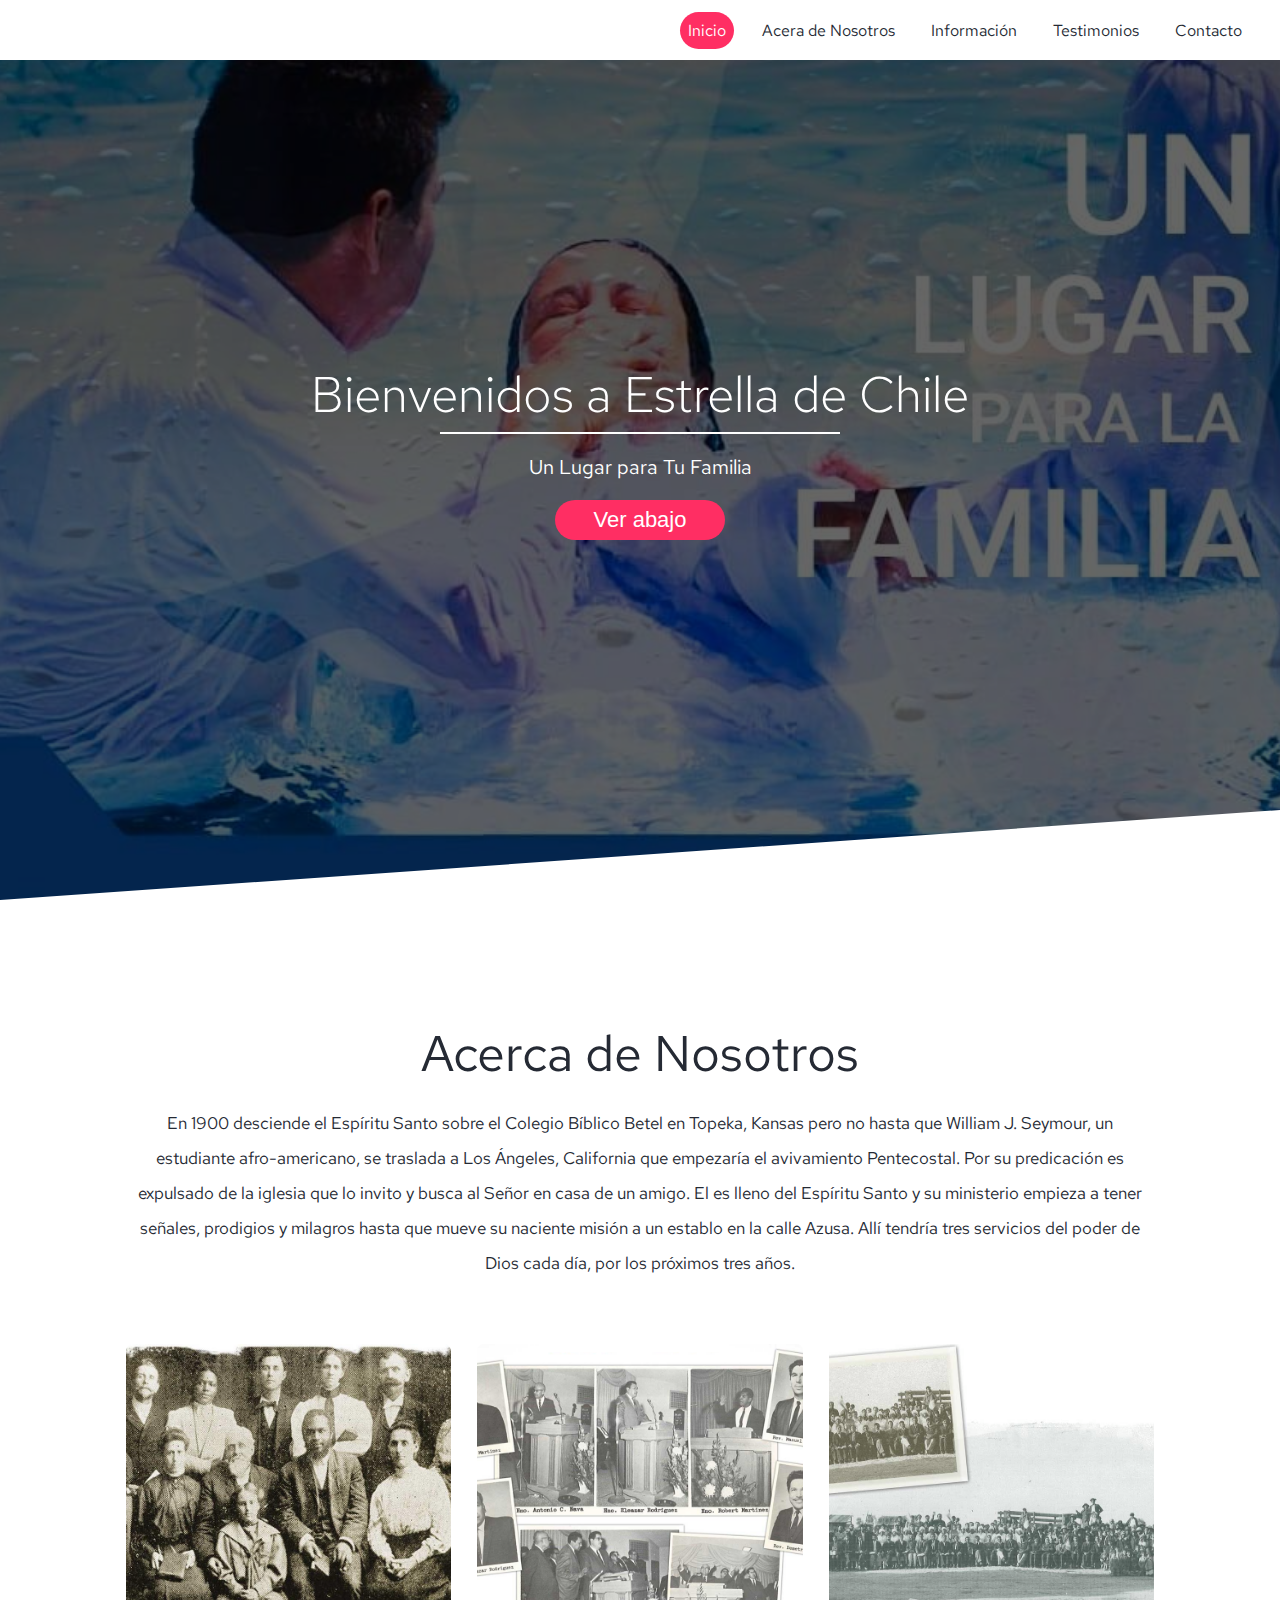
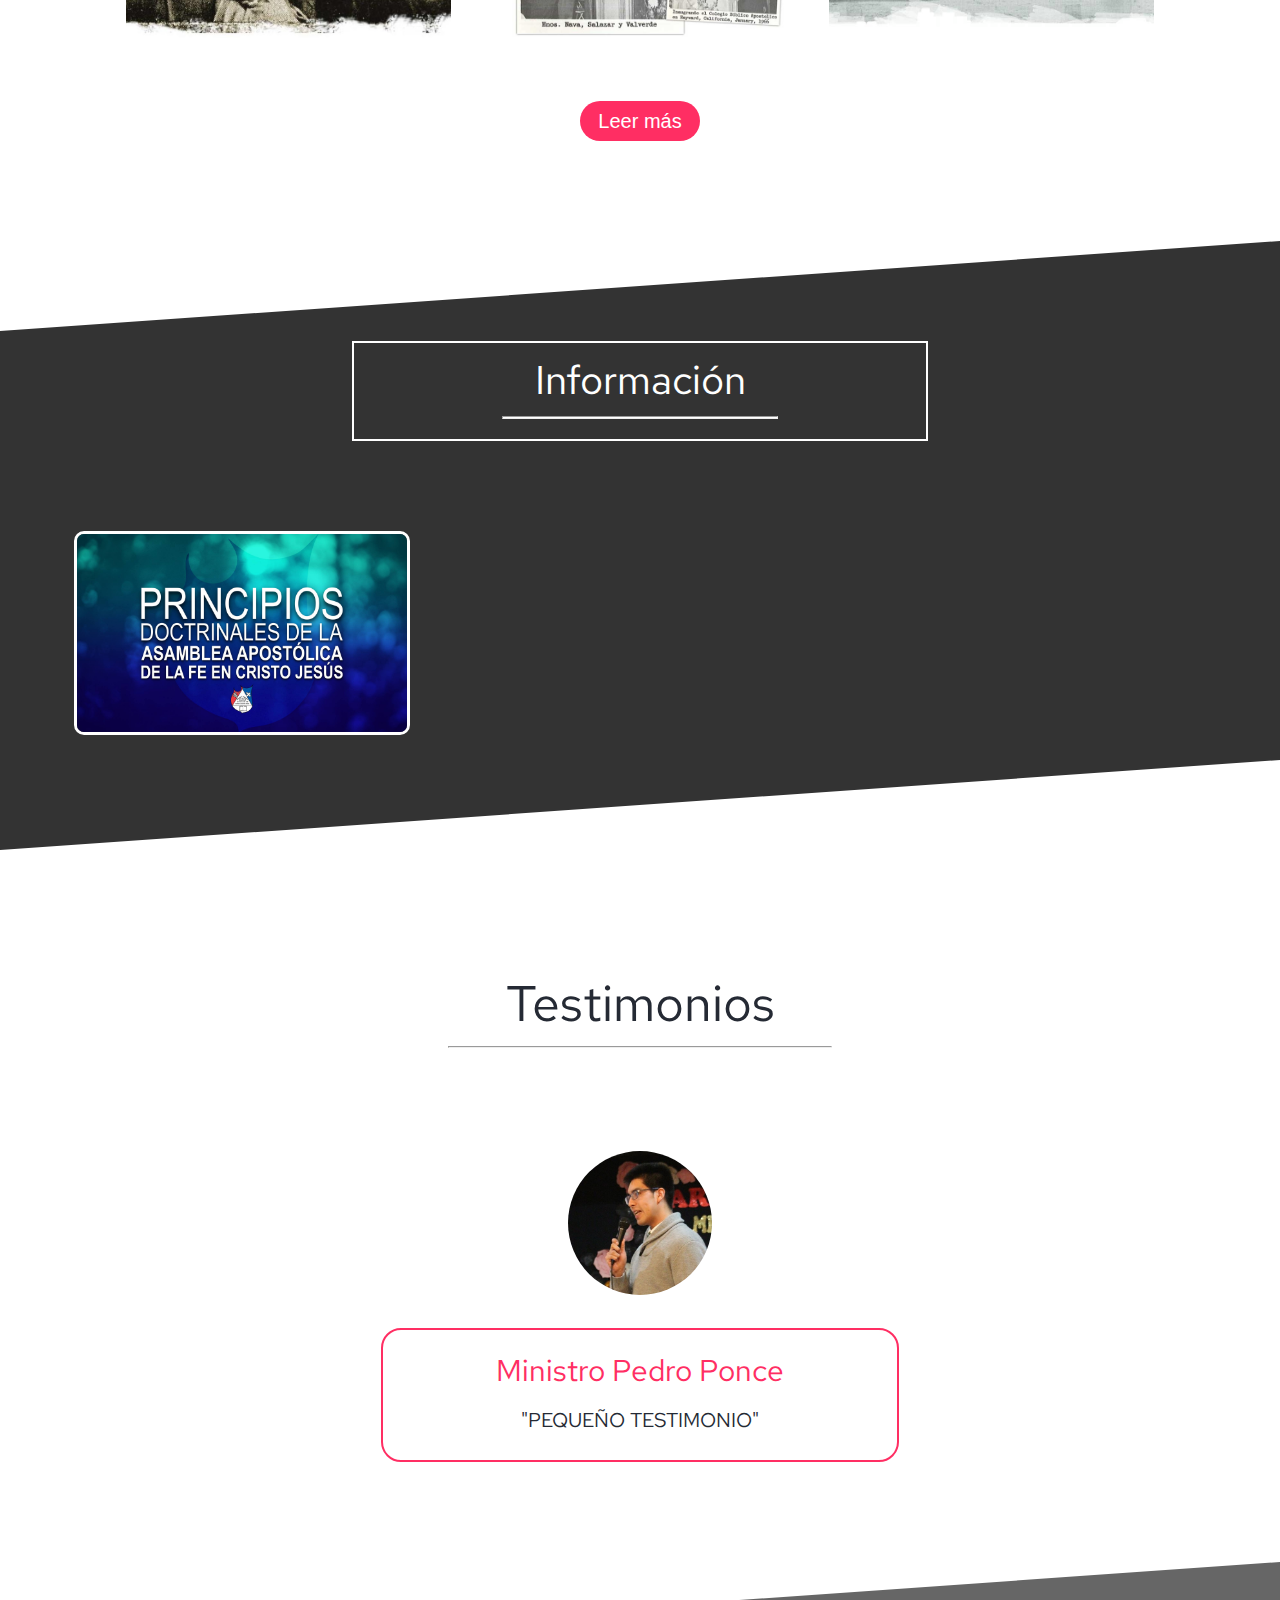
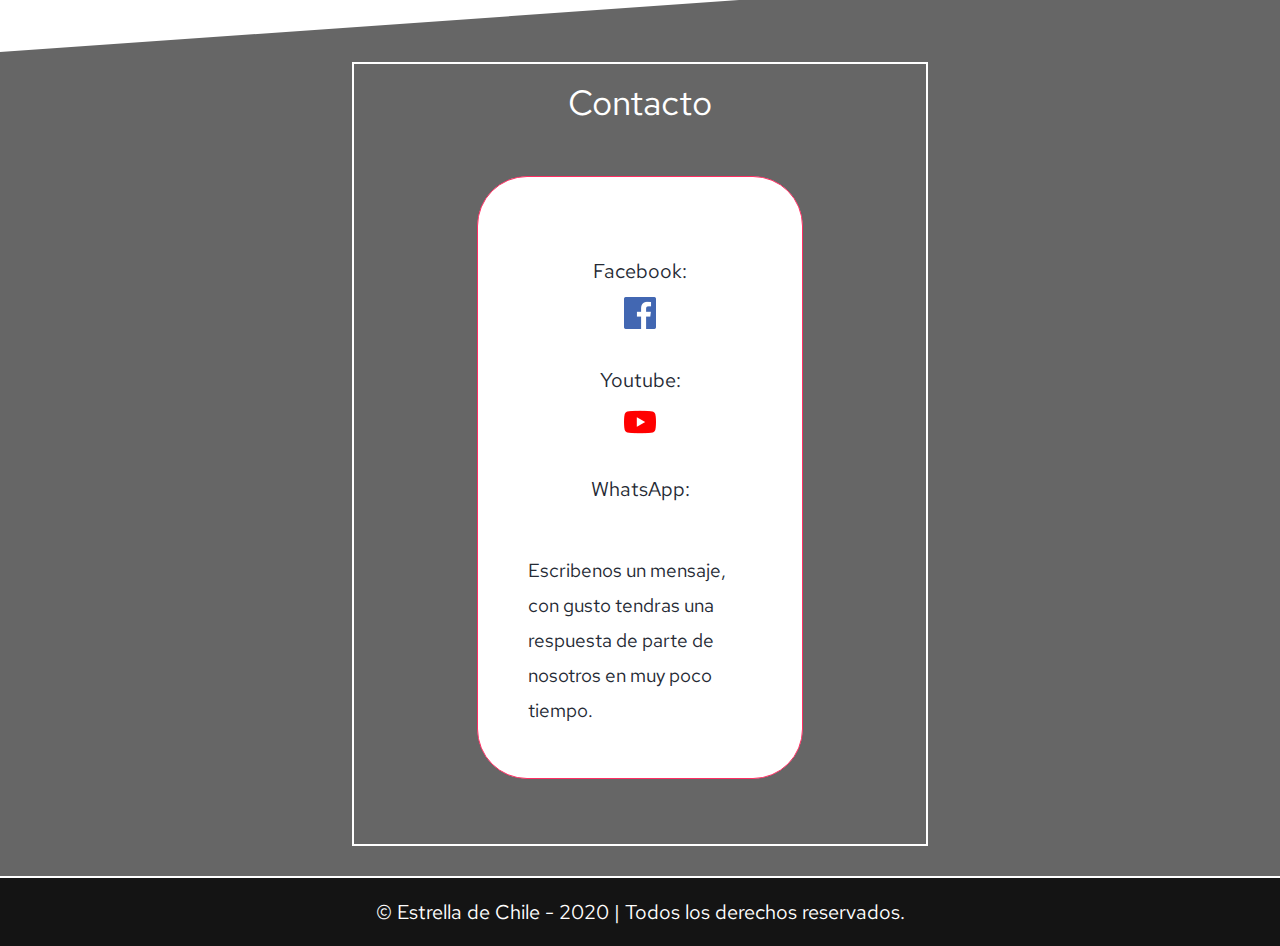
==== index.html @ a4ff6e10 "v2.9" ====
<!DOCTYPE html>
<html lang="es">
<head>
    <title>Estrella de Chile | Inicio</title>
    <meta charset="UTF-8">
    <meta name="viewport" content="width=device-width, initial-scale=1.0">
    <meta http-equiv="X-UA-Compatible" content="ie=edge">
	<link rel="shortcut icon" href="./img/Icono.jpg">

    <!-- Estilos Css -->
    <link rel="stylesheet" href="css/styles.css">

    <link href="https://fonts.googleapis.com/css?family=Red+Hat+Text:400,500,700&display=swap" rel="stylesheet">
	 <!-- <meta name="viewport" content="width=devicewidth, user-scalable=no, initial-scale=1.0 maximun-scale=1.0, minimum-scale=1.0">-->
</head>
<body>

  <!-- Ir Arriba -->
  <div class="go-top">
    <span class="fas fa-angle-up"></span>
  </div>

    <!-- Menu de Navegacion -->
    <header id="header">
    <nav class="menu">
	 <div class="logo-box">
	  <span class="btn-menu"><i class="fas fa-bars"></i></span>
     </div> 
   
     <div class="list-container">
        <ul class="lists">
            <li><a href="index.html#" class="active">Inicio</a></li>
            <li><a href="index.html#Acerca de Nosotros">Acera de Nosotros</a></li>
			<li><a href="index.html#Información">Información</a></li>
			<li><a href="index.html#Testimonios">Testimonios</a></li>
			<li><a href="index.html#Contacto">Contacto</a></li>
        </ul>
     </div>
    </nav>
 
    <!-- Imagen Header -->
    <div class="img-header">
     <div class="welcome">
       <h1>Bienvenidos a Estrella de Chile</h1>
       <hr>
       <p>Un Lugar para Tu Familia</p>
       <button id="abajo">Ver abajo</button>
     </div>       
    </div>
    
    <div class="skew-abajo"></div>

    </header>

 <main>

    <!-- Acerca de nosotros -->
    <section class="acerca-de">
    <div class="info-container">
	  <a name="Acerca de Nosotros"/>
      <h1>Acerca de Nosotros</h1>
      <p>En 1900 desciende el Espíritu Santo sobre el Colegio Bíblico Betel en Topeka, Kansas pero no hasta que William J. Seymour, un estudiante afro-americano, se traslada a Los Ángeles, California que empezaría el avivamiento Pentecostal. Por su predicación es expulsado de la iglesia que lo invito y busca al Señor en casa de un amigo. El es lleno del Espíritu Santo y su ministerio empieza a tener señales, prodigios y milagros hasta que mueve su naciente misión a un establo en la calle Azusa. Allí tendría tres servicios del poder de Dios cada día, por los próximos tres años.</p>
   
      <div class="about-gallery">
        <img src="img/img-1.jpg" alt="">
        <img src="img/img-2.png" alt="">
        <img src="img/img-3.png" alt="">
      </div>
	 <div class="about-more">
		<a href="Leer_Mas.html"><button>Leer más</button></a>
	 </div>
    </div>
    </section>

   <!-- Nuestros proyectos -->
   <section class="our-projects">
      <div class="skew-arriba"></div>
   <div class="deg-background"></div>
   
   <div class="ejeZproject">
    <a name="Información"/>
      <div class="container-project">
        <div class="project-title">		  
          <h2>Información</h2>
          <hr>
        </div>
          <div class="project-img">
		   <div class="about-more">
			<a href="Informacion.html"><img src="img/Puntos Doctrinales.jpg" alt=""></a>
		   </div>           
         </div>
   <div class="skew-abajo"></div>
   </section>

   <!-- Testimonios -->
   <section class="testimonios">
    <a name="Testimonios"/>
    <div class="testimonios-title">
     <h2>Testimonios</h2>
     <hr>
    </div>

     <div class="box-testimonio">
      <div class="card-testimonio">
        <div class="card-img"><img src="img/Testimonio_1.jpg" alt=""></div>
        <div class="testimonio-text">
        <h4>Ministro Pedro Ponce</h4>
        <p>"PEQUEÑO TESTIMONIO"</p>
        </div>
      </div>

       <!-- <div class="card-testimonio">
          <div class="card-img"><img src="img/peaple-2.jpg" alt=""></div>
          <div class="testimonio-text">
          <h4>Clara Smilla</h4>
          <p>"In a gravida enim. Ut nunc tortor, viverra et leo ut, mattis pretium velit. Phasellus vitae molestie tortor, blandit scelerisque tellus."</p>
          </div>
        </div>

        <div class="card-testimonio">
            <div class="card-img"><img src="img/peaple-3.jpg" alt=""></div>
            <div class="testimonio-text">
            <h4>Oscar Muñoz - Fundandor</h4>
            <p>"Sed pulvinar neque semper quam ultricies placerat. Suspendisse id posuere diam, sit amet malesuada urna. Proin eleifend consectetur convallis. Nulla dignissim ut elit a faucibus. Sed luctus sagittis gravida. Vivamus ante leo, finibus a rutrum ac, sodales vitae nisi."</p>
            </div>
          </div>

          <div class="card-testimonio">
              <div class="card-img"><img src="img/peaple-4.jpg" alt=""></div>
              <div class="testimonio-text">
              <h4>Roberto Perez</h4>
              <p>"Lorem ipsum dolor sit amet, consectetur adipiscing elit. Mauris nec tellus quis orci tristique accumsan a quis tortor. Quisque ultricies diam vitae dolor varius, et molestie dolor faucibus."</p>
              </div>
            </div>-->

     </div>
   </section>

 </main> 

 <!-- Footer -->
	<footer class="footer">
	<div class="skew-arriba"></div>
	<div class="deg-footer"></div>
	<a name="Contacto"/>
	<div class="ejeZfooter">
	<div class="footer-content">
	<div class="footer-title">
		<h2> Contacto </h2>

	<div class="formulario-content">
    <form id="formulario" >
		
		<label for="user"></label>
        <a align="center" href="" target="_blank"><img src="" alt=""></a>

        <label for="user">Facebook: </label>
        <a align="center" href="https://www.facebook.com/estrelladechileaafcj/" target="_blank"><img src="img/facebook.png" alt=""></a>
   
        <label for="email">Youtube:</label>
		<a align="center" href="https://www.youtube.com/channel/UC6LNSl7QTlmVltBk5dw7mvA/featured" target="_blank"><img src="img/youtube.png" alt=""></a>
		
		<label for="email">WhatsApp:</label>
		<a align="center" href="https://wa.me/56963417278?Hola,%20necesito%20información" target="_blank"><img src="img/whatsapp.png" alt=""></a>

        <!-- <div class="send"><button>Enviar</button></div>-->
   
        <div class="mensaje-form">
          <p>Escribenos un mensaje, con gusto tendras una respuesta de parte de nosotros en muy poco tiempo.</p>
        </div>
     </form>
   </div>

   <div class="footer-text">
     <p>&copy; Estrella de Chile - 2020 | Todos los derechos reservados.</p>
   </div>
  
  </div>
</div>
 </footer>

<!-- Scripts -->
<script src="https://kit.fontawesome.com/35db202371.js"></script>
<script src="js/app.js"></script>

</body>
</html>
---- css/styles.css ----
:root{
   --red:#ff2e63;
   --black:#252a34;
   --blue:#08d9d6;
   --white:#eaeaea;
   --title:35px;
   --text:19px;
}
a.button {
    -webkit-appearance: button;
    -moz-appearance: button;
    appearance: button;

    text-decoration: none;
    color: initial;
}

img {
	transition:all 0.5s ease;
	border-style:solid;
	border-color: white;	
}
img:hover{
	transform: scale(0.9);
}

*{
    margin:0;
    padding: 0;
    box-sizing: border-box;
}
body{
    background: #ffff;
    overflow-x: hidden;
    font-family: 'Red Hat Text', sans-serif;
}
.go-top{
    position: fixed;
    bottom: 100px;
    right: -100%;
    width: 50px;
    height: 50px;
    background: #fff;
    border:2px solid var(--red);
    display: flex;
    justify-content: center;
    align-items: center;
    cursor: pointer;
    z-index: 1000;
    transition: 0.5s;
}
.go-top:hover{
    background: var(--red);
    color:#fff;
    border: 2px solid var(--white);
}
.go-top:hover span{color:var(--white);}

.go-top > span{
   font-size: 30px;
   color: var(--black);
}


/** Skew **/
.skew-abajo{
    position: absolute;
	bottom: 0;
	left: 0;
	border-width: 0 0 10vh 100vw;
	border-style: solid;
	border-color: transparent transparent #fff transparent;
}
.skew-arriba{
    position: absolute;
	top: 0;
	left: 0;
	border-width: 10vh 100vw 0 0;
	border-style: solid;
	border-color: #fff transparent transparent transparent;
	z-index: 10;
}

/** Navegation Menu **/
#header{
    position: relative;
    width: 100%;
}
.menu{
    position: fixed;
    top:0;
    left: 0;
    width: 100%;
    height: 60px;
    background: #fff;;

    display: flex;
    justify-content: space-between;
    align-items: center;
    z-index: 9999;
}
.menu .logo-box{margin-left: 20px;}
.menu .logo-box h1 a{
    text-decoration: none;
    font-size: var(--title);
    font-weight: 400;
    color:var(--black);
}
.menu .list-container{margin-right: 20px;}
.menu .list-container ul{display: flex;}
.menu .list-container ul li{list-style: none;}
.menu .list-container ul li a{
    text-decoration: none;
    margin: 0px 10px;
    padding:8px;
    color: var(--black);
    border-radius: 24px;
    transition: 0.3s;
    font-size: 16px;
}
.menu .list-container ul li a.active{
    background: var(--red);
    color:#fff;
}
.menu .list-container ul li a:hover{
    background: var(--red);
    color:#fff;
}

.btn-menu > .fa-bars{
    display: none;
}

@media only screen and (max-width:900px){
    .btn-menu > .fa-bars{
        display: block;
        position:absolute;
        right: 30px;
        top: 20px;
        font-size: 28px;
        color: var(--black);
        transition: 0.5s;
        cursor: pointer;
    }
    .btn-menu > .fa-times{color: var(--red);}
    .btn-menu > .fa-bars:hover{color:var(--red);}
    .menu .logo-box{margin-left: 30px;}
    .menu .list-container{
        position: fixed;
        top:60px;
        left:-100%;
        background:#fff;
        width: 100%;
        height: calc(100vh - 60px);
    }
    .menu .list-container .lists{
        width: 100%;
        height: 100%;
        display: flex;
        justify-content: center;
        align-items: center;
        flex-direction: column;
        border-top:4px solid var(--red);
    }
    .menu .list-container ul li{
        width: 90%;
        border-bottom: 2px solid var(--black);
        display: flex;
        justify-content: center;
    }
    .menu .list-container ul li a{
        font-size: 20px;
        text-align: center;
        padding:12px 0px;
    }
    .menu .list-container ul li a.active{
        background: none;
        color:var(--red);
    }
    .menu .list-container ul li a:hover{
        background: none;
        color:var(--red);
    }
}

/** Navegation Menu **/

/** IMG Header **/
.img-header{
    position: relative;
    width: 100%;
    height: 100vh;
    background:url(../img/Portada.jpg);
    background-attachment: fixed;
    background-position: center;
    background-size: cover;
}
.img-header .welcome{
    position: absolute;
    top: 0;
    left: 0;
    width: 100%;
    height: 100%;
    background: rgba(0,0,0,0.6);

    display: flex;
    justify-content: center;
    align-items: center;
    flex-direction: column;
}
.img-header .welcome h1{
    font-size: 50px;
    color:#fff;
    font-weight: 200;
}
.img-header .welcome hr{
    width: 400px;
    height: 2px;
    background: #fff;
    border: none;
    margin-top: 5px;
}
.img-header .welcome p{
    font-size: 20px;
    color: #fff;
    margin-top: 20px;
}
.img-header .welcome > button{
    width: 170px;
    height: 40px;
    background: var(--red);
    border-radius: 24px;
    border:none;
    outline: none;
    font-size: 22px;
    color: #fff;
    text-align: center;
    margin-top: 20px;
    cursor: pointer;
    transition: 0.5s;
}
.img-header .welcome > button:hover{
    background:var(--blue);
}

@media only screen and (max-width:773px ){
    .img-header .welcome h1{font-size: 40px;}
    .img-header .welcome > button{width: 130px; font-size: 20px;}
}
@media only screen and (max-width:590px){
    .img-header .welcome h1{font-size: 30px;}
    .img-header .welcome hr{width: 100px;}
    .img-header .welcome p{font-size: 17px;}
    .img-header .welcome > button{width: 100px; font-size: 17px;}
}

/** Acerca de Nosotros **/
.acerca-de{
    width: 100%;
    margin-top: 120px;
}
.acerca-de .info-container{
    width: 80%;
    margin:auto;
    display: flex;
    justify-content: center;
    flex-direction: column;
}
.acerca-de .info-container h1{
    font-size: 50px;
    font-weight: 400;
    color: var(--black);
    text-align: center;
    margin-bottom: 20px;
}
.acerca-de .info-container p{
    text-align: center;
    font-size: 17px;
    color: var(--black);
    line-height: 35px;
    margin:10px 0px;
}
.acerca-de .info-container .about-gallery{
    width: 100%;
    display: flex;
    justify-content: center;
    margin: 50px 0px;
}
.acerca-de .info-container .about-gallery img{
    width: calc(33.333% - 10px);
    height: 300px;
    margin: 10px 10px;
    object-fit: cover;
    border-radius: 10px;
    cursor: pointer;
}
.acerca-de .info-container .about-more{
    width: 100%;
    display: flex;
    justify-content: center;
}
.acerca-de .info-container .about-more button{
    width: 120px;
    height: 40px;
    text-align: center;
    line-height: 40px;
    font-size: 20px;
    background: var(--red);
    border: none;
    outline: none;
    border-radius: 20px;
    color: #fff;
    cursor: pointer;
    transition: 0.5s;
}
.acerca-de .info-container .about-more button:hover{background: var(--blue);}

@media only screen and (max-width:773px){
    .acerca-de .info-container .about-gallery{flex-direction: column;}
    .acerca-de .info-container .about-gallery img{width: 100%;}
}
@media only screen and (max-width:590px){
    .acerca-de .info-container h1{font-size: 30px;}
    .acerca-de .info-container p{font-size: 15px;}
}

/** Nuestros proyectos **/
.our-projects{
    position: relative;
    width: 100%;
    height: 100%; 
    background: url(../img/Informacion.jpg);
    background-attachment:fixed;
    background-position: center;
    background-size: cover;
    margin-top: 100px;
}
.our-projects .deg-background{
    position:absolute;
    top: 0;
    left: 0;
    width: 100%;
    height: 100%;
    background:rgba(0,0,0,0.8);
}
.our-projects .ejeZproject{
    position: relative;
    width: 100%;
    height: 100%;
}
.our-projects .container-project{
    width: 90%;
    margin:auto;
    padding-top: 100px;
}
.our-projects .container-project .project-title{
    border:2px solid #fff;
    padding:10px;
    text-align: center;
    width: 50%;
    margin: auto;
}
.our-projects .container-project .project-title h2{
    font-size: 40px;
    color: #fff;
    font-weight: normal;
}
.our-projects .container-project .project-title hr{
   background:#fff;
   width: 50%;
   height: 3px;
   margin: 10px auto;
}
.our-projects .container-project .project-img{
    width: 100%;
    display: flex;
    justify-content: center;
    flex-wrap: wrap;
    margin-top: 80px;
    padding-bottom: 100px;
}
.our-projects .container-project .project-img img{
  width: calc(30% - 10px);
  margin:10px;
  object-fit: cover;
  border-radius: 10px;
  cursor: pointer;
}
@media only screen and (max-width:773px){
    .our-projects .container-project .project-img img{width: 80%; margin-bottom: 30px;}
}
@media only screen and (max-width:446px){
    .our-projects .container-project .project-title h2{font-size: 30px;}
}

/** Testimonios **/
.testimonios{
    width: 100%;
    margin-top: 120px;
}
.testimonios .testimonios-title{
    width: 50%;
    margin:auto;
    text-align: center;
}
.testimonios .testimonios-title h2{
    font-size: 50px;
    font-weight: normal;
    color: var(--black);
    margin-bottom: 10px;
}
.testimonios .testimonios-title hr{
    width: 60%;
    height: 2px;
    margin:auto;
    background: var(--black);
}
.testimonios .box-testimonio{
    width: 90%;
    margin: 80px auto;
    display: flex;
    justify-content: center;
    flex-wrap: wrap;
}
.testimonios .box-testimonio .card-testimonio{
    width: 45%;
    margin: 20px;
}
.testimonios .box-testimonio .card-testimonio .card-img{
    display: flex;
    justify-content: center;
    margin-bottom: 30px;
}
.testimonios .box-testimonio .card-testimonio .card-img img{
    width: 150px;
    height: 150px;
    border-radius: 50%;
    object-fit: cover;
    cursor: pointer;
}
.testimonios .box-testimonio .card-testimonio .testimonio-text{
    border: 2px solid var(--red);
    padding:20px;
    border-radius: 20px;
    transition: 0.1s;
    cursor: pointer;
}
.testimonios .box-testimonio .card-testimonio .testimonio-text h4{
    font-size: 30px;
    font-weight: 400;
    color: var(--red);
    text-align: center;
    margin-bottom: 10px;
    transition: 0.1s;
}
.testimonios .box-testimonio .card-testimonio .testimonio-text p{
    font-size: 20px;
    text-align: center;
    line-height: 40px;
    color: var(--black);
}
.testimonios .box-testimonio .card-testimonio .testimonio-text:hover{
    border: 2px solid var(--blue);
}
.testimonios .box-testimonio .card-testimonio .testimonio-text:hover h4{
    color: var(--blue);
}

@media only screen and (max-width:890px){
    .testimonios .box-testimonio .card-testimonio .card-img img{width: 200px; height: 200px;}
    .testimonios .box-testimonio .card-testimonio{width: 100%;}
    .testimonios .box-testimonio .card-testimonio .testimonio-text h4{font-size: 25px;}
    .testimonios .box-testimonio .card-testimonio .testimonio-text p{font-size: 17px; line-height: 35px;}
}

/** Footer **/
.footer{
    position: relative;
    width: 100%;
    height: 100%;
    background: url(../img/Contacto.jpg);
    background-attachment: fixed;
    background-position: center;
    background-size: cover;
}
.footer .deg-footer{
    position: absolute;
    top: 0;
    left: 0;
    width: 100%;
    height: 100%;
    background: rgba(0,0,0,0.6);
}
.footer .ejeZfooter{
    position: relative;
    width: 100%;
    height: 100%;
}
.footer .footer-content{
    padding-top: 100px;
    width: 90%;
    margin: auto;
    padding-bottom: 100px;
}
.footer .footer-content .footer-title{
    width: 50%;
    margin: auto;
    border:2px solid #fff;
    padding:15px;
}
.footer .footer-content .footer-title h2{
    font-size: 35px;
    font-weight: 400;
    color: #fff;
    text-align: center;
    margin-bottom: 5px;
}
.footer .footer-content .footer-title hr{
    background: #fff;
    height: 2px;
    width: 80%;
    margin:auto;
}
.footer .formulario-content{
    width: 60%;
    margin: 50px auto;
    background: #fff;
    padding:30px;
    border-radius: 50px;
    border: 1.5px solid var(--red);
}
.footer .formulario-content #formulario{
    display: flex;
    justify-content: center;
    flex-direction: column;
}
.footer .formulario-content #formulario label{
    font-size: 20px;
    text-align: center;
    color: var(--black);
    margin: 30px 0px 10px 0px;
}
.footer .formulario-content #formulario input{
    width: 90%;
    height: 40px;
    margin:auto;
    border-radius: 24px;
    outline: none;
    border:1.5px solid var(--red);
    text-align: center;
    font-size: 18px;
    color: var(--black);
}
.footer .formulario-content #formulario textarea{
    width: 90%;
    height: 200px;
    margin:auto;
    padding: 20px;
    border-radius: 24px;
    outline: none;
    border:1.5px solid var(--red);
    font-size: 15px;
    color: var(--black);
}
.footer .formulario-content #formulario .send{
    margin: 30px;
    display: flex;
    justify-content: center;
}
.footer .formulario-content #formulario button{
    width: 120px;
    height: 40px;
    text-align: center;
    line-height: 40px;
    font-size: 20px;
    background: var(--red);
    border: none;
    outline: none;
    border-radius: 20px;
    color: #fff;
    cursor: pointer;
    transition: 0.5s;
}
.footer .formulario-content #formulario button:hover{
    background: var(--blue);
}
.footer .formulario-content #formulario .mensaje-form{
    width: 100%;
    margin:auto;
    padding:20px;
}
.footer .formulario-content #formulario .mensaje-form p{
    font-size:19px;
    color: var(--black);
    line-height: 35px;
}
.footer .footer-text{
    position:absolute;
    bottom: 0;
    left: 0;
    width: 100%;
    height: 70px;
    background:rgba(0,0,0,0.8);
    display: flex;
    justify-content: center;
    align-items: center;
    border-top: 2px solid #fff;
}
.footer .footer-text p{
    font-size: 20px;
    text-align: center;
    color: #fff;
}

@media only screen and (max-width:900px){
    .footer .formulario-content{width: 85%; padding:20px;}
    .footer .formulario-content #formulario input{width: 100%;}
    .footer .formulario-content #formulario textarea{width: 100%;}
}
@media only screen and (max-width:590px){
    .footer .formulario-content{width: 95%; padding:20px;}
    .footer .formulario-content #formulario label{font-size: 17px;}
    .footer .formulario-content #formulario input{width: 100%; font-size: 17px;}
    .footer .formulario-content #formulario textarea{width: 100%;}
    .footer .formulario-content #formulario .mensaje-form p{font-size: 17px;}
    .footer .footer-text{width: 100%; padding: 0px 30px;}
    .footer .footer-text p{font-size: 17px;}
}
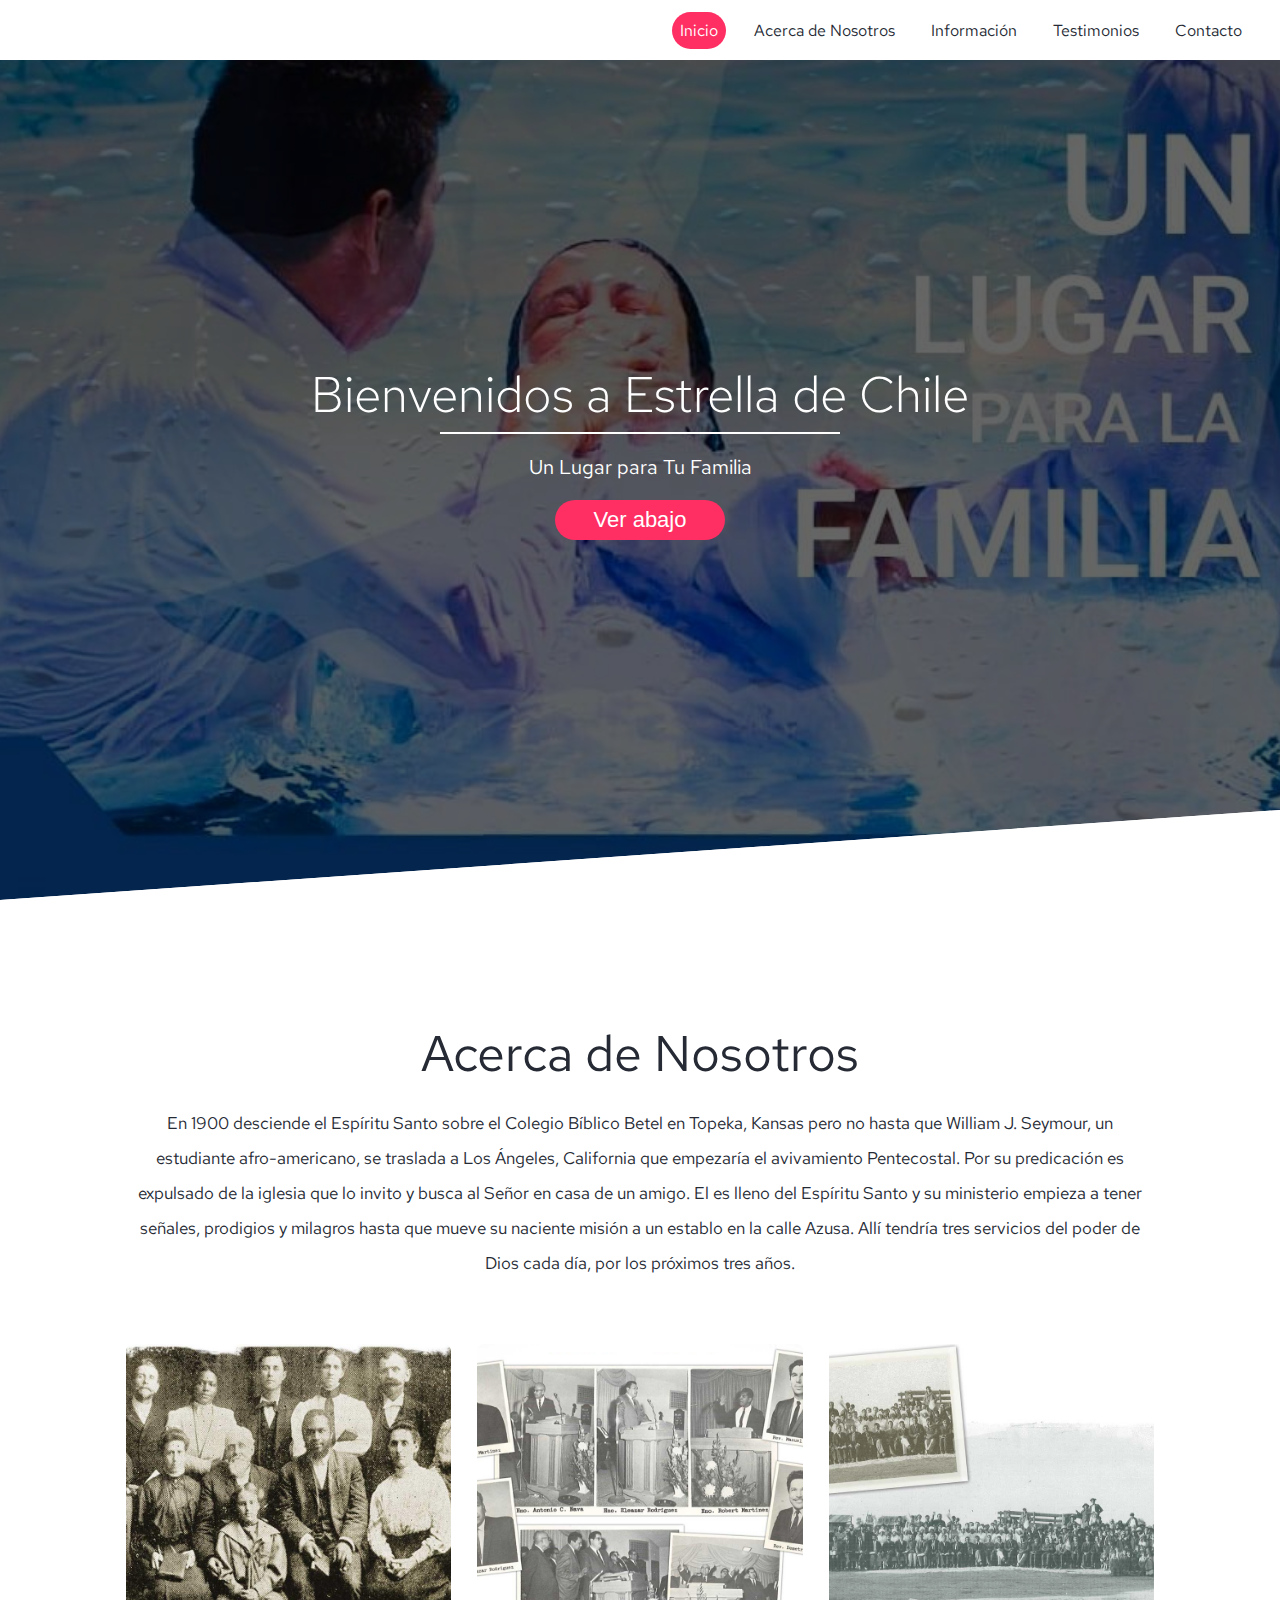
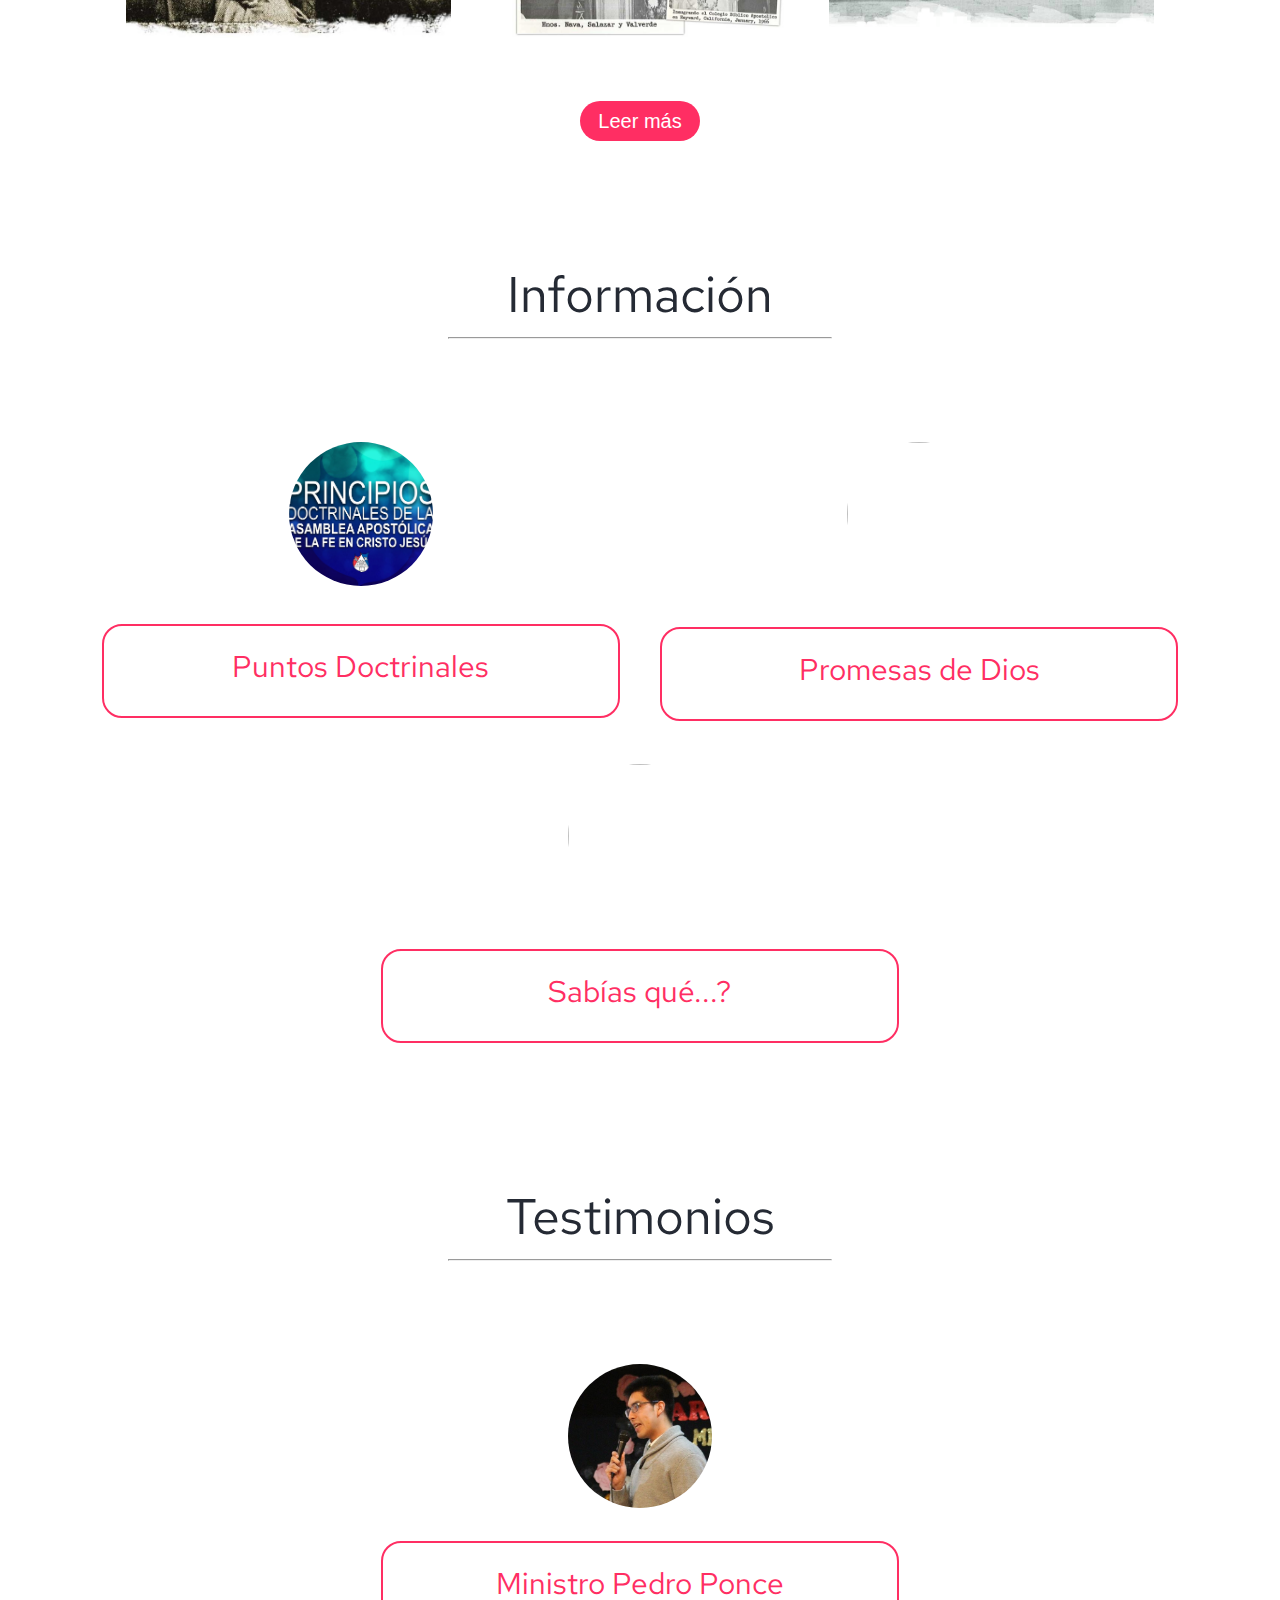
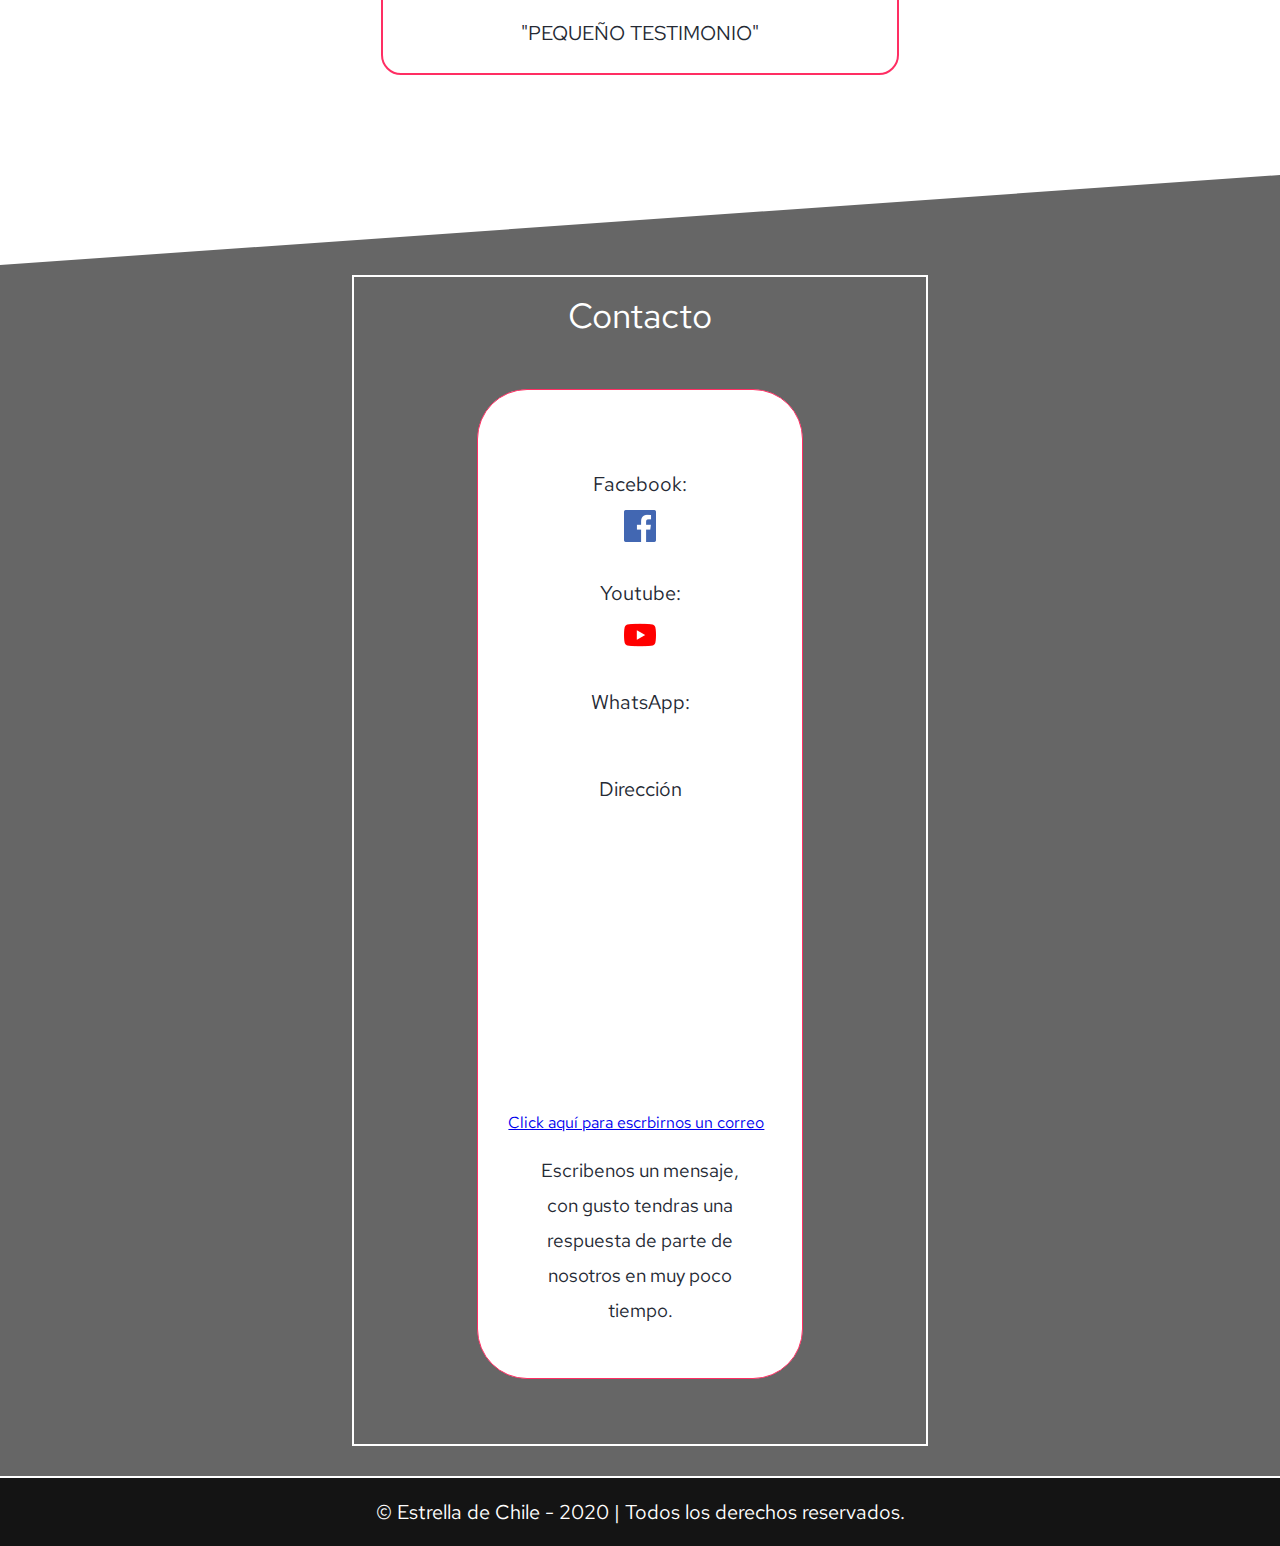
==== commit 0d37f48a: "v3.1" ====
--- a/index.html
+++ b/index.html
@@ -30,10 +30,10 @@
      <div class="list-container">
         <ul class="lists">
             <li><a href="index.html#" class="active">Inicio</a></li>
-            <li><a href="index.html#Acerca de Nosotros">Acera de Nosotros</a></li>
-			<li><a href="index.html#Información">Información</a></li>
-			<li><a href="index.html#Testimonios">Testimonios</a></li>
-			<li><a href="index.html#Contacto">Contacto</a></li>
+            <li><a href="#Acerca de Nosotros">Acerca de Nosotros</a></li>
+			<li><a href="#Información">Información</a></li>
+			<li><a href="#Testimonios">Testimonios</a></li>
+			<li><a href="#Contacto">Contacto</a></li>
         </ul>
      </div>
     </nav>
@@ -72,27 +72,41 @@
     </div>
     </section>
 
-   <!-- Nuestros proyectos -->
-   <section class="our-projects">
-      <div class="skew-arriba"></div>
-   <div class="deg-background"></div>
-   
-   <div class="ejeZproject">
-    <a name="Información"/>
-      <div class="container-project">
-        <div class="project-title">		  
-          <h2>Información</h2>
-          <hr>
-        </div>
-          <div class="project-img">
-		   <div class="about-more">
-			<a href="Informacion.html"><img src="img/Puntos Doctrinales.jpg" alt=""></a>
-		   </div>           
-         </div>
+   <!-- Información -->
+   
+<section class="testimonios">
+<a name="Información"/>
+<div class="testimonios-title">
+<h2>Información</h2>
+<hr>
+ </div>
+
+    <div class="box-testimonio">
+		<div class="card-testimonio">
+			<div class="card-img"><a href="Informacion2.html"><img src="img/Puntos Doctrinales.jpg"></a></div>
+				<div class="testimonio-text">
+				<h4>Puntos Doctrinales</h4>
+				</div>
+		</div>
+		<div class="card-testimonio">
+			<div class="card-img"><a href="Promesas.html"><img src="img/Promesas/Promesa_1.jpg"></a></div>
+				<div class="testimonio-text">
+				<h4>Promesas de Dios</h4>
+				</div>
+		</div>
+		<div class="card-testimonio">
+			<div class="card-img"><a href="Sabias.html"><img src="img/Sabias/Sabias_1.jpg"></a></div>
+				<div class="testimonio-text">
+				<h4>Sabías qué...?</h4>
+				</div>
+		</div>
+	</div>
+		
    <div class="skew-abajo"></div>
-   </section>
+</section>
 
    <!-- Testimonios -->
+   
    <section class="testimonios">
     <a name="Testimonios"/>
     <div class="testimonios-title">
@@ -109,7 +123,7 @@
         </div>
       </div>
 
-       <!-- <div class="card-testimonio">
+        <!-- <div class="card-testimonio">
           <div class="card-img"><img src="img/peaple-2.jpg" alt=""></div>
           <div class="testimonio-text">
           <h4>Clara Smilla</h4>
@@ -138,7 +152,8 @@
 
  </main> 
 
- <!-- Footer -->
+ <!-- Contacto -->
+ 
 	<footer class="footer">
 	<div class="skew-arriba"></div>
 	<div class="deg-footer"></div>
@@ -162,11 +177,17 @@
 		
 		<label for="email">WhatsApp:</label>
 		<a align="center" href="https://wa.me/56963417278?Hola,%20necesito%20información" target="_blank"><img src="img/whatsapp.png" alt=""></a>
-
+		
+		<label for="email">Dirección</label>
+		<iframe src="https://www.google.com/maps/embed?pb=!1m18!1m12!1m3!1d830.8909626918535!2d-70.68504887076044!3d-33.590671781640374!2m3!1f0!2f0!3f0!3m2!1i1024!2i768!4f13.1!3m3!1m2!1s0x9662d9659c3ea33f%3A0x89535c30ee1379c7!2sJuan%20Francisco%20Larra%C3%ADn%2014358%2C%20San%20Bernardo%2C%20Regi%C3%B3n%20Metropolitana!5e0!3m2!1ses-419!2scl!4v1592065899827!5m2!1ses-419!2scl" width="400" height="300" frameborder="0" style="border:0;" allowfullscreen="" aria-hidden="false" tabindex="0"></iframe>
         <!-- <div class="send"><button>Enviar</button></div>-->
-   
+		
+		<p>
+			<a href="mailto:msotoa.89@gmail.com"> Click aquí para escrbirnos un correo</a>
+		</p>
+		 
         <div class="mensaje-form">
-          <p>Escribenos un mensaje, con gusto tendras una respuesta de parte de nosotros en muy poco tiempo.</p>
+          <p align="center">Escribenos un mensaje, con gusto tendras una respuesta de parte de nosotros en muy poco tiempo.</p>
         </div>
      </form>
    </div>
--- a/css/styles.css
+++ b/css/styles.css
@@ -92,13 +92,14 @@
     left: 0;
     width: 100%;
     height: 60px;
-    background: #fff;;
+    background: #fff;
 
     display: flex;
     justify-content: space-between;
     align-items: center;
     z-index: 9999;
 }
+
 .menu .logo-box{margin-left: 20px;}
 .menu .logo-box h1 a{
     text-decoration: none;
@@ -130,6 +131,7 @@
 .btn-menu > .fa-bars{
     display: none;
 }
+
 
 @media only screen and (max-width:900px){
     .btn-menu > .fa-bars{
@@ -255,6 +257,7 @@
 }
 
 /** Acerca de Nosotros **/
+
 .acerca-de{
     width: 100%;
     margin-top: 120px;
@@ -325,6 +328,7 @@
 }
 
 /** Nuestros proyectos **/
+
 .our-projects{
     position: relative;
     width: 100%;
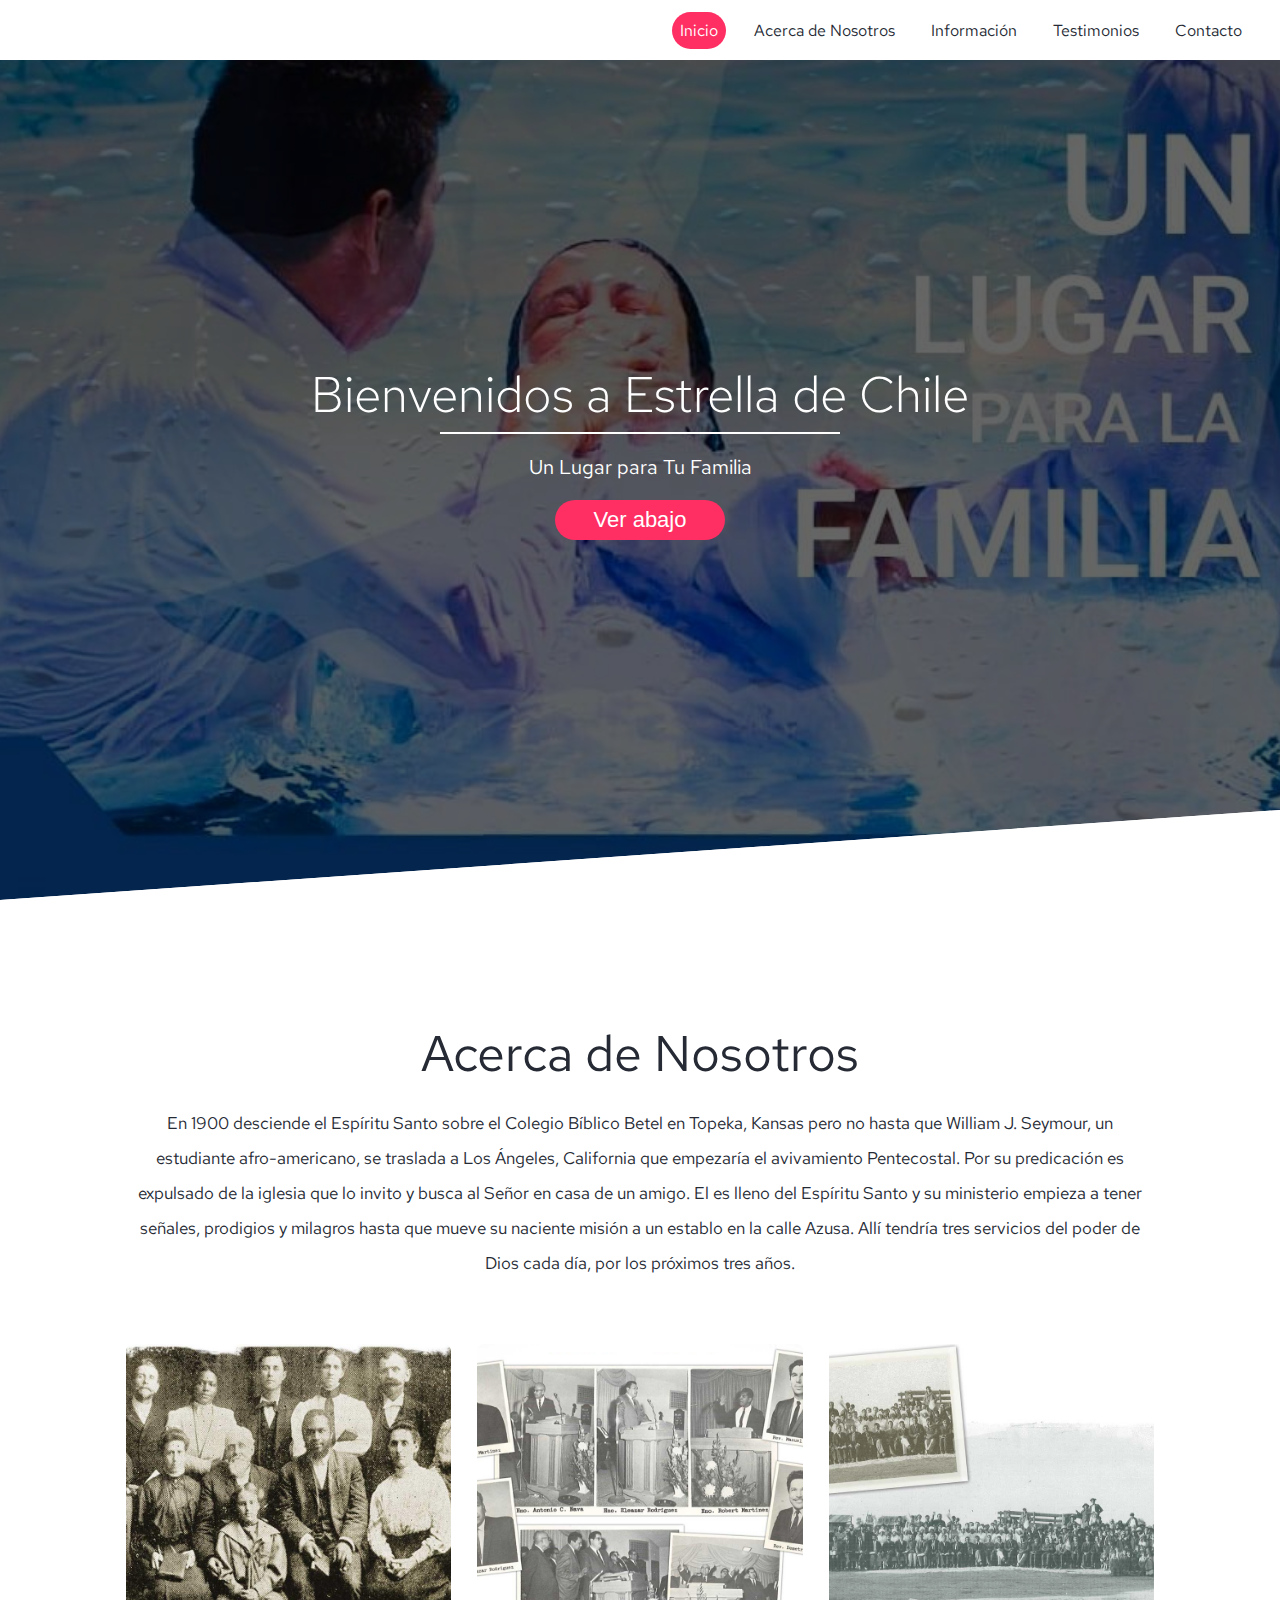
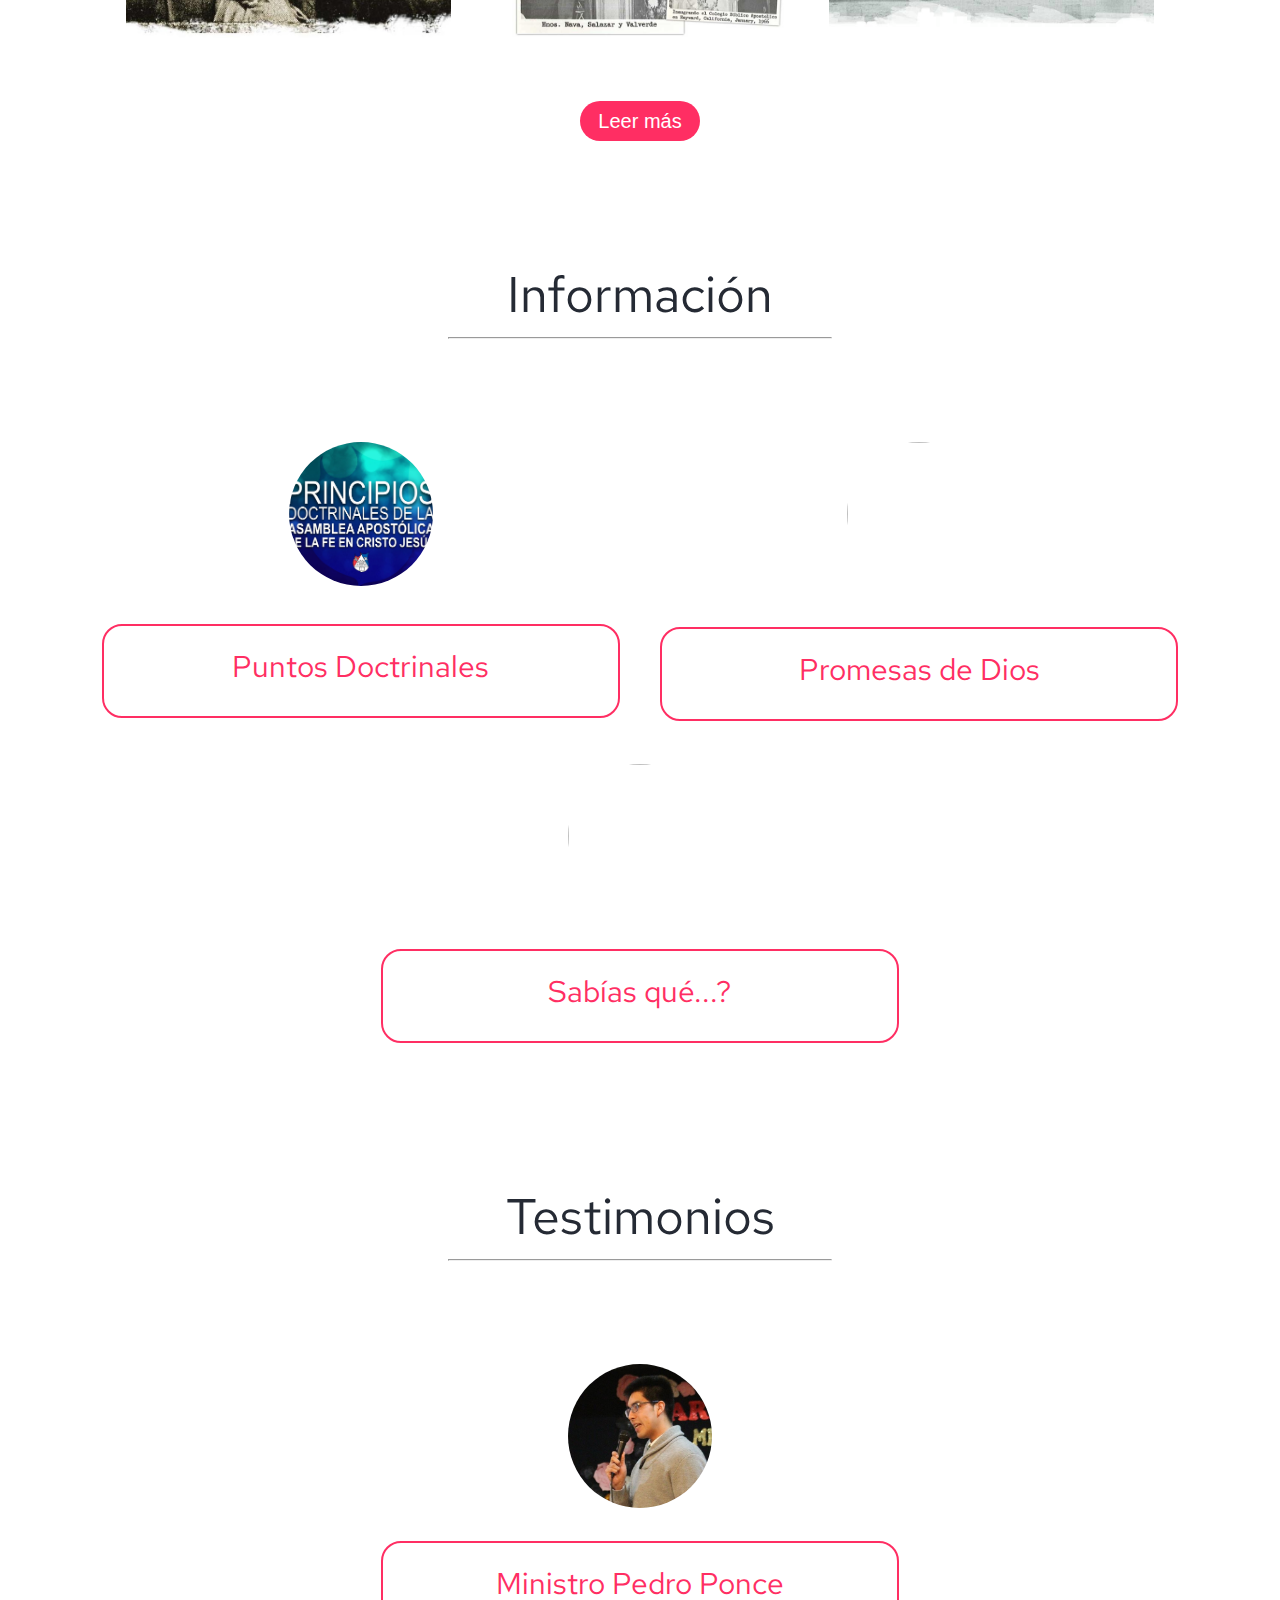
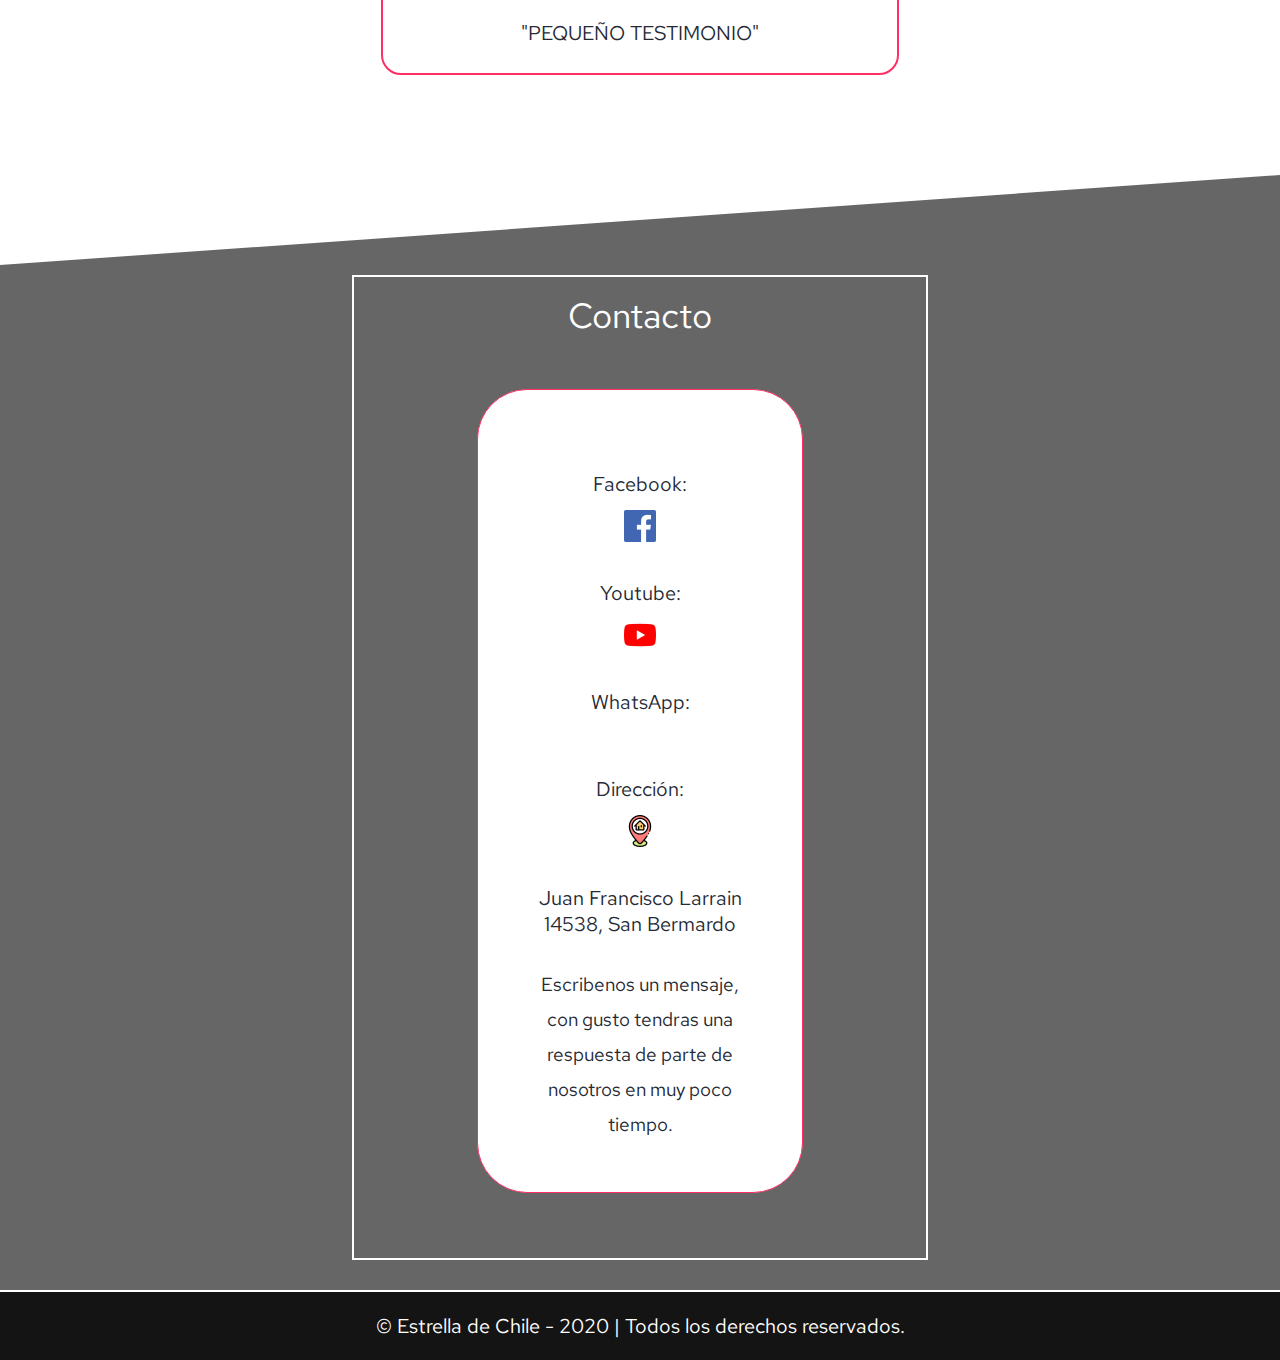
==== commit a3689e2f: "v3.3" ====
--- a/index.html
+++ b/index.html
@@ -11,7 +11,7 @@
     <link rel="stylesheet" href="css/styles.css">
 
     <link href="https://fonts.googleapis.com/css?family=Red+Hat+Text:400,500,700&display=swap" rel="stylesheet">
-	 <!-- <meta name="viewport" content="width=devicewidth, user-scalable=no, initial-scale=1.0 maximun-scale=1.0, minimum-scale=1.0">-->
+    <meta name="viewport" content="width=devicewidth, user-scalable=yes, initial-scale=1.0 maximun-scale=1.0, minimum-scale=1.0">
 </head>
 <body>
 
@@ -178,13 +178,14 @@
 		<label for="email">WhatsApp:</label>
 		<a align="center" href="https://wa.me/56963417278?Hola,%20necesito%20información" target="_blank"><img src="img/whatsapp.png" alt=""></a>
 		
-		<label for="email">Dirección</label>
-		<iframe src="https://www.google.com/maps/embed?pb=!1m18!1m12!1m3!1d830.8909626918535!2d-70.68504887076044!3d-33.590671781640374!2m3!1f0!2f0!3f0!3m2!1i1024!2i768!4f13.1!3m3!1m2!1s0x9662d9659c3ea33f%3A0x89535c30ee1379c7!2sJuan%20Francisco%20Larra%C3%ADn%2014358%2C%20San%20Bernardo%2C%20Regi%C3%B3n%20Metropolitana!5e0!3m2!1ses-419!2scl!4v1592065899827!5m2!1ses-419!2scl" width="400" height="300" frameborder="0" style="border:0;" allowfullscreen="" aria-hidden="false" tabindex="0"></iframe>
+		<label for="email">Dirección:</label>
+		<a align="center" href="https://wa.me/56963417278?Hola,%20necesito%20información" target="_blank"><img src="img/ubicacion.png" alt=""></a>
+		<label for="email">Juan Francisco Larrain 14538, San Bermardo</label>
         <!-- <div class="send"><button>Enviar</button></div>-->
 		
-		<p>
+		 <!--<p>
 			<a href="mailto:msotoa.89@gmail.com"> Click aquí para escrbirnos un correo</a>
-		</p>
+		</p>-->
 		 
         <div class="mensaje-form">
           <p align="center">Escribenos un mensaje, con gusto tendras una respuesta de parte de nosotros en muy poco tiempo.</p>
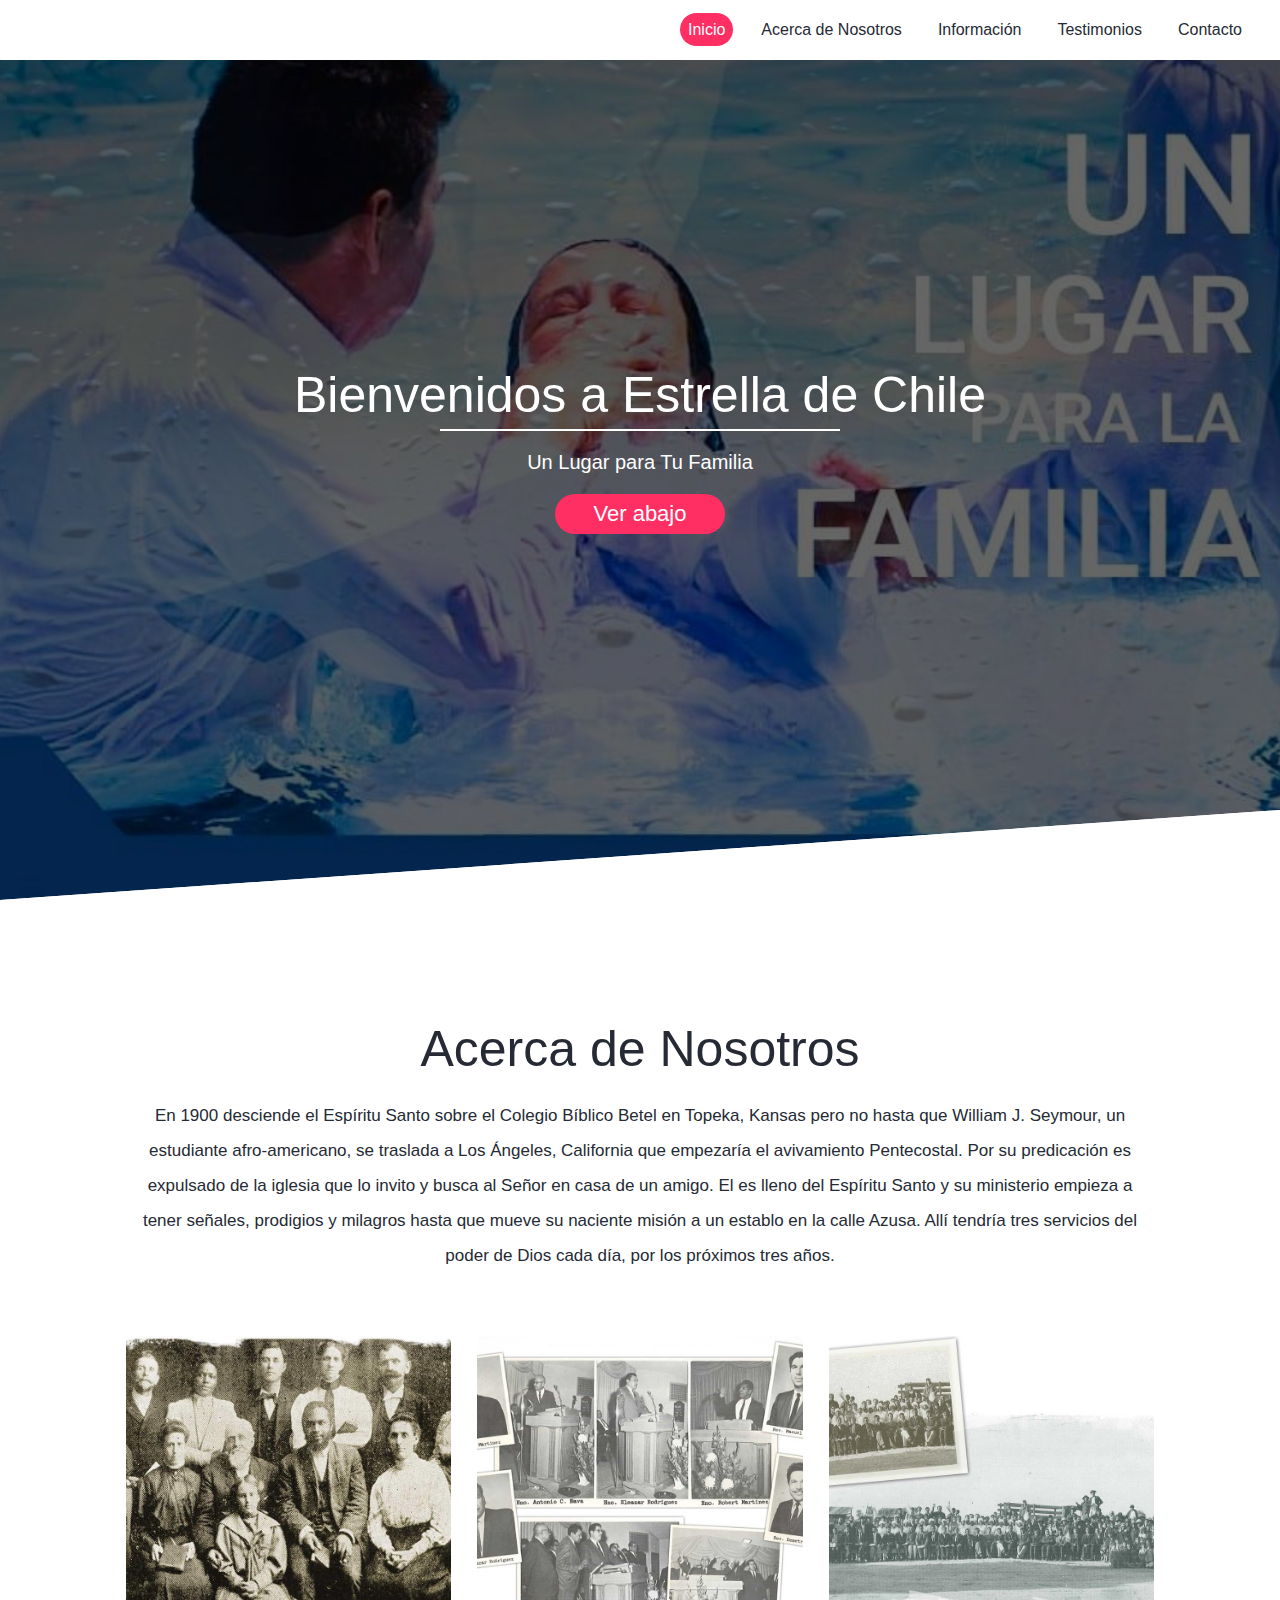
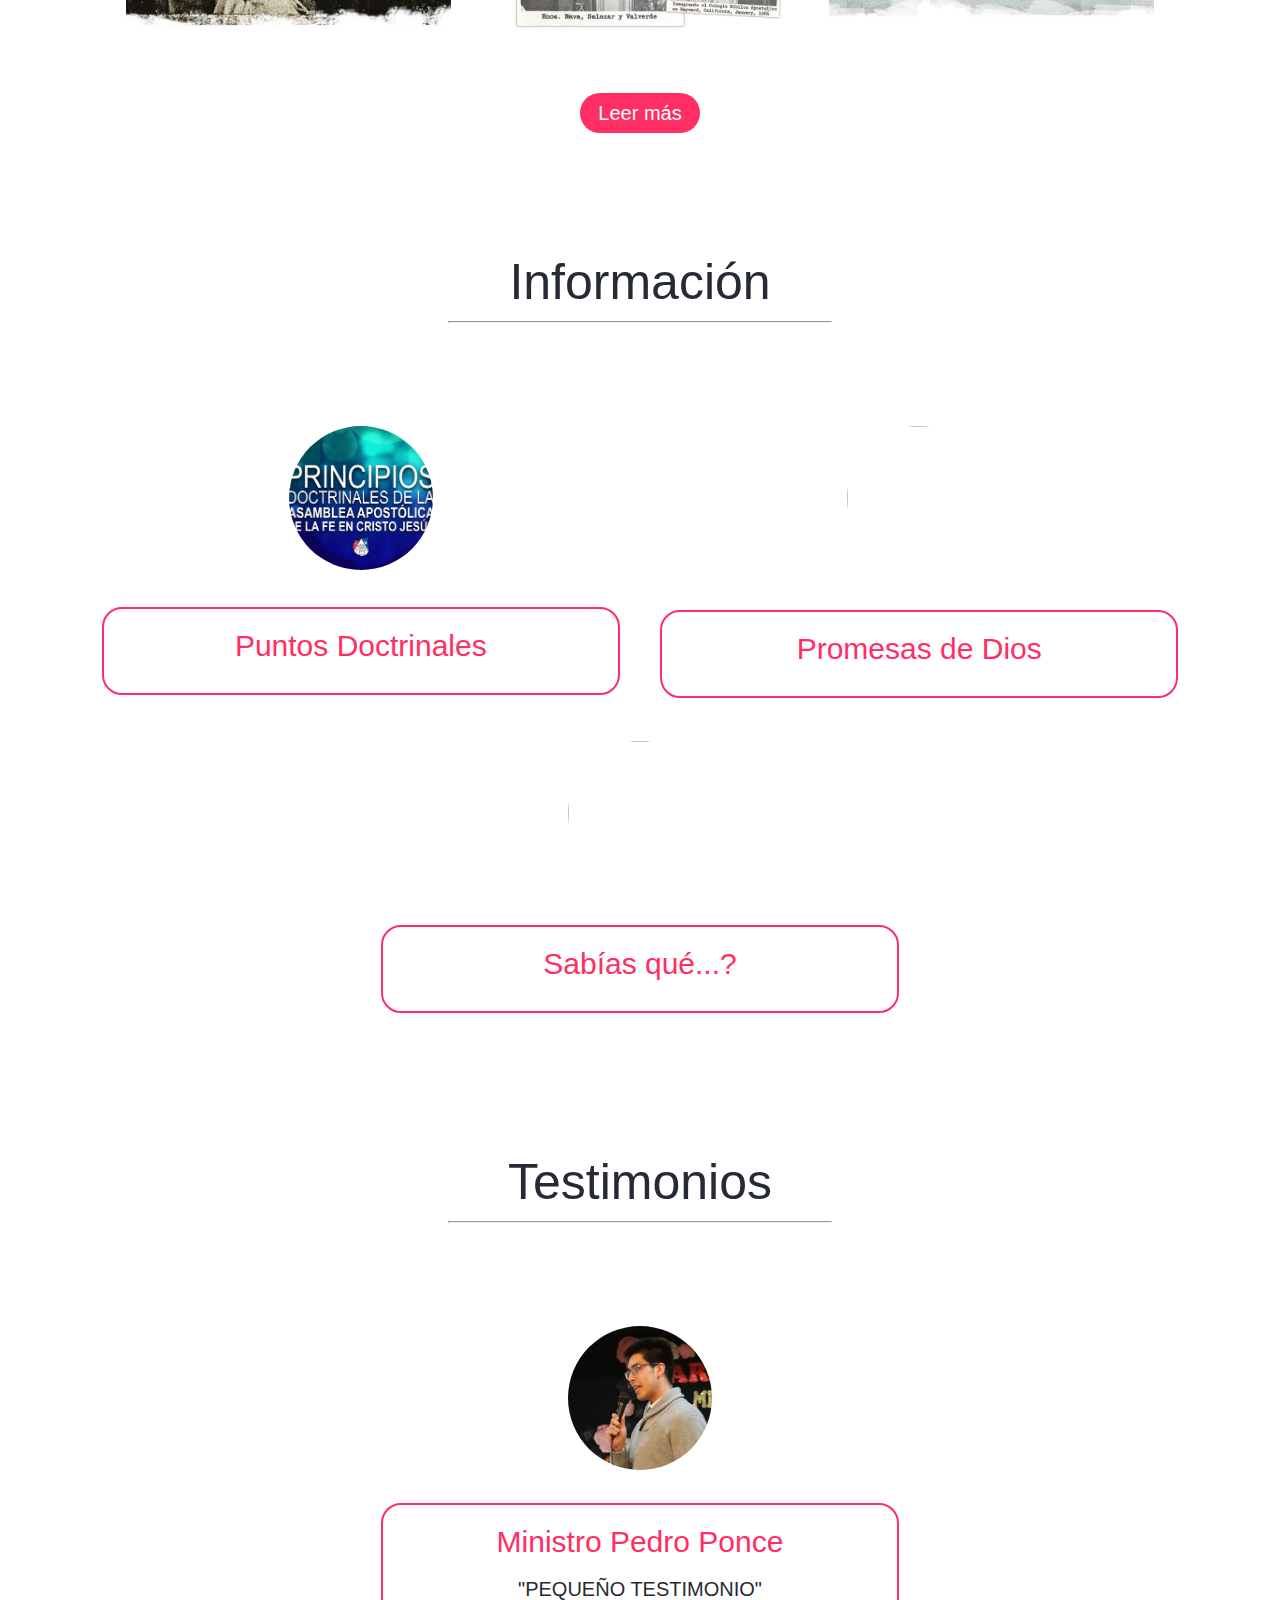
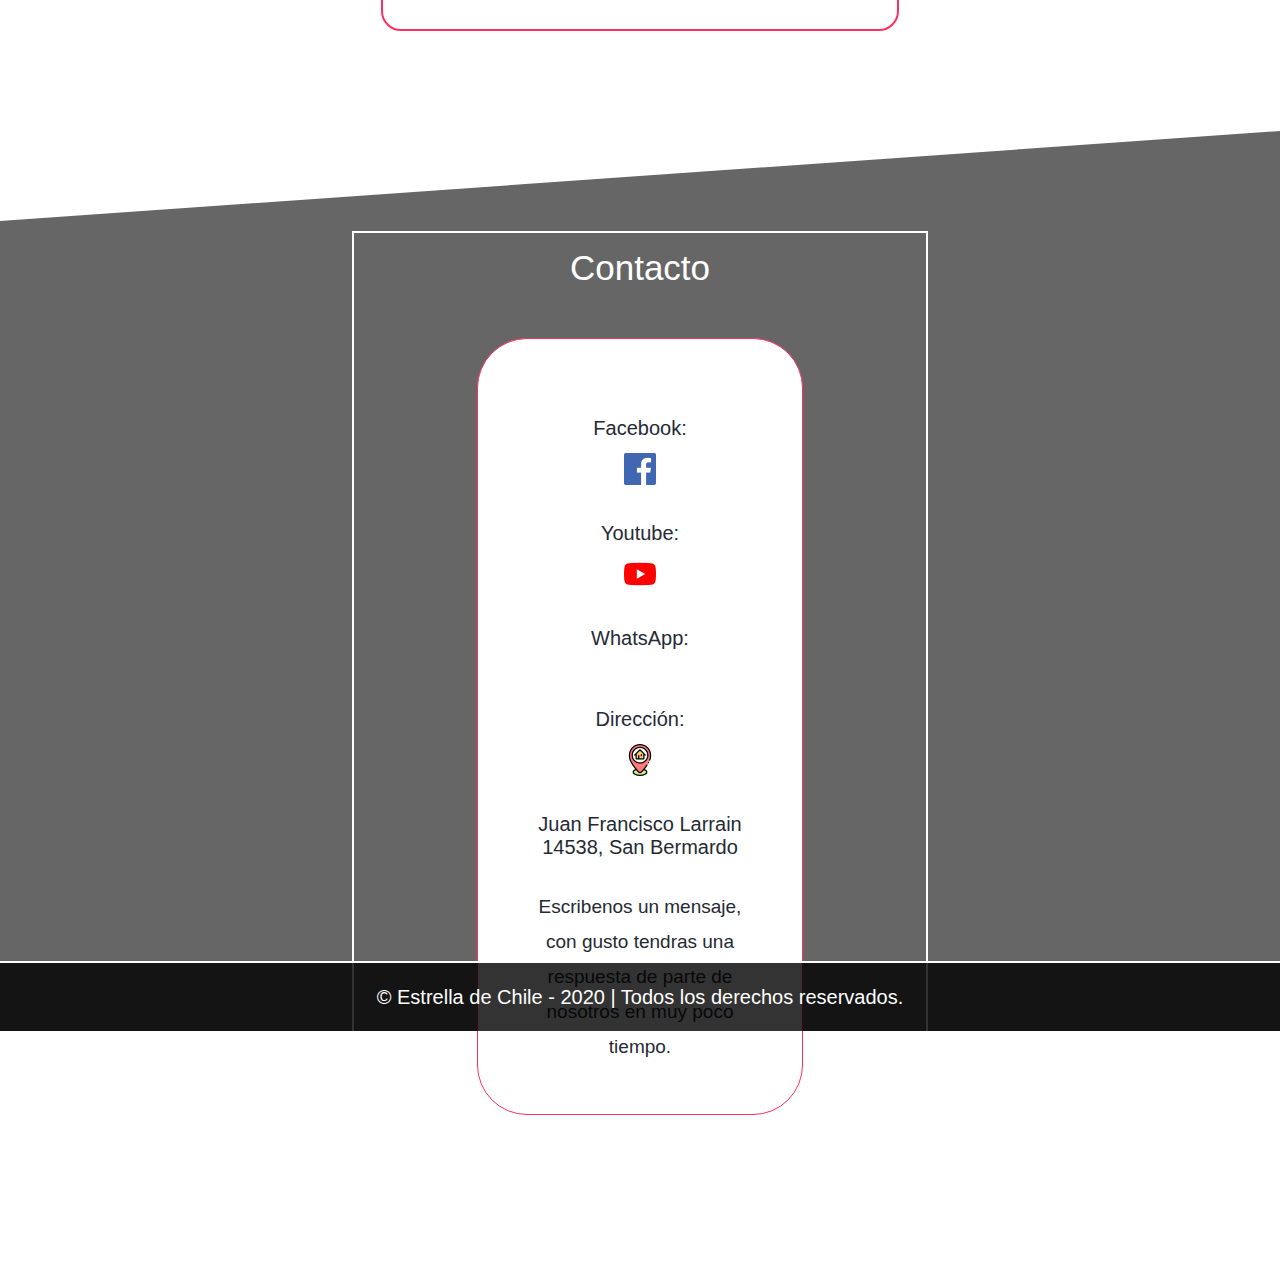
==== commit f3f71651: "v4.0" ====
--- a/index.html
+++ b/index.html
@@ -9,7 +9,7 @@
 
     <!-- Estilos Css -->
     <link rel="stylesheet" href="css/styles.css">
-
+	<link rel="stylesheet" href="css/master.css">
     <link href="https://fonts.googleapis.com/css?family=Red+Hat+Text:400,500,700&display=swap" rel="stylesheet">
     <meta name="viewport" content="width=devicewidth, user-scalable=yes, initial-scale=1.0 maximun-scale=1.0, minimum-scale=1.0">
 </head>
@@ -179,7 +179,7 @@
 		<a align="center" href="https://wa.me/56963417278?Hola,%20necesito%20información" target="_blank"><img src="img/whatsapp.png" alt=""></a>
 		
 		<label for="email">Dirección:</label>
-		<a align="center" href="https://wa.me/56963417278?Hola,%20necesito%20información" target="_blank"><img src="img/ubicacion.png" alt=""></a>
+		<a align="center" href="https://goo.gl/maps/i5qR6wB8PmTMFYty6" target="_blank"><img src="img/ubicacion.png" alt=""></a>
 		<label for="email">Juan Francisco Larrain 14538, San Bermardo</label>
         <!-- <div class="send"><button>Enviar</button></div>-->
 		
@@ -200,7 +200,14 @@
   </div>
 </div>
  </footer>
-
+<div class="modal">
+	<div class="contenido">
+		<p align="center"><img src="img/Fallecimiento/Hna Olga Seguel.jpeg" width="800" height="600"></p>
+		<p align="center">"Estimada es a los ojos de Jehová la muerte de sus santos”  Salmo 116:15</p>
+		<p align="center">M. Olga Seguel</p>
+		<p align="center">2020</p>
+	</div>
+</div>
 <!-- Scripts -->
 <script src="https://kit.fontawesome.com/35db202371.js"></script>
 <script src="js/app.js"></script>
--- a/css/master.css
+++ b/css/master.css
@@ -0,0 +1,140 @@
+body {
+  margin: 0;
+  padding: 0;
+  background: url(../img/Fondo.jpg) no-repeat center top;
+  background-size: cover;
+  font-family: sans-serif;
+  height: 100vh;
+}
+
+.login-box {
+  width: 100%;
+  height: 100%;
+  background: #000;
+  color: #fff;
+  top: 50%;
+  left: 50%;
+  position: absolute;
+  transform: translate(-50%, -50%);
+  box-sizing: border-box;
+  padding: 70px 30px;
+}
+
+.login-box .avatar {
+  width: 100px;
+  height: 100px;
+  border-radius: 50%;
+  position: absolute;
+  top: -50px;
+  left: calc(50% - 50px);
+}
+
+.login-box h1 {
+  margin: 0;
+  padding: 0 0 80px;
+  text-align: center;
+  font-size: 22px;
+}
+
+.login-box label {
+  margin: 0;
+  padding: 0;
+  font-weight: bold;
+  display: block;
+}
+
+.login-box input {
+  width: 100%;
+  margin-bottom: 200px;
+}
+
+.login-box input[type="text"], .login-box input[type="password"] {
+  border: none;
+  border-bottom: 1px solid #fff;
+  background: transparent;
+  outline: none;
+  height: 40px;
+  color: #fff;
+  font-size: 50px;
+}
+
+.login-box input[type="submit"] {
+  border: none;
+  outline: none;
+  height: 40px;
+  background: #b80f22;
+  color: #fff;
+  font-size: 18px;
+  border-radius: 20px;
+}
+
+.login-box input[type="submit"]:hover {
+  cursor: pointer;
+  background: #ffc107;
+  color: #000;
+}
+
+.login-box a {
+  text-decoration: none;
+  font-size: 12px;
+  line-height: 20px;
+  color: darkgrey;
+}
+
+.login-box a:hover {
+  color: #fff;
+}
+.modal{
+	width:100%;
+	height: 100%;
+	background: rgba(0,0,0,0.8);
+	position: absolute;
+	top: 0;
+	left: 0;
+	display: flex;
+	animation: modal 2s 1s forwards;
+	visibility: hidden;
+	opacity: 0;
+}
+
+.contenido{
+	margin: auto;
+	width: 60%;
+	height: 70%;
+	background: white;
+	border-radius: 10px;
+}
+
+#cerrar {
+	display:none;	
+}
+
+#cerrar + label{
+	position: fixed;
+	color: white;
+	font-size: 100%;
+	z-index: 5000;
+	background: dakred;
+	width: 100%;
+	height: 100%;
+	line-height: 100%;
+	border-radius:100%;
+	right: 500px;
+	cursor: pointer;
+	animation: modal 2s 1s forwards;
+	visibility: hidden;
+	opacity: 0;
+}
+
+#cerrar:checked + label,#cerrar:checked ~ .modal{
+	display:none;
+}
+
+@keyframes modal{
+	100% {
+		visibility: visible;
+		opacity:1;
+		
+	}
+	
+}